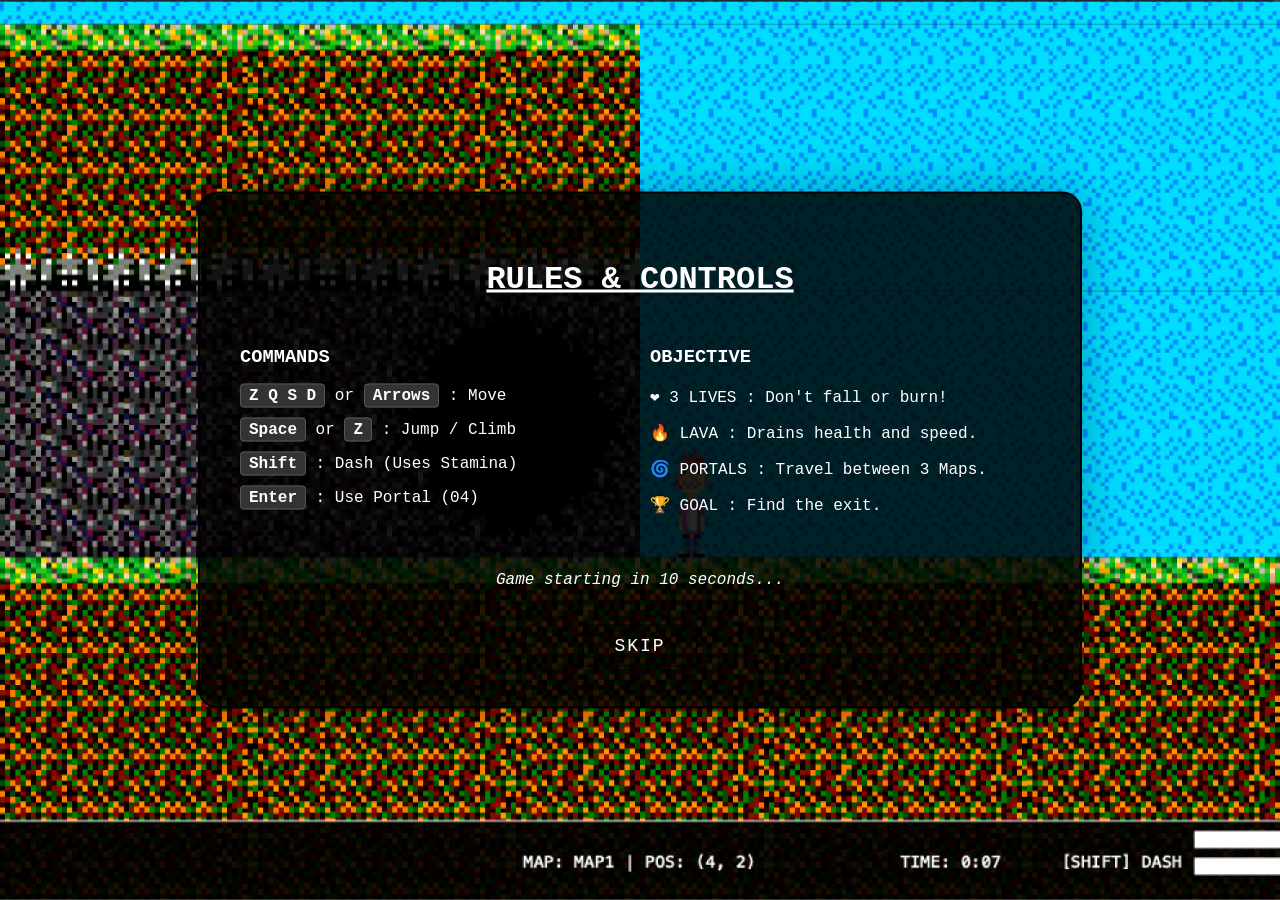
==== rules.html @ 30462f9b "/add" ====
<!DOCTYPE html>
<html lang="fr">
<head>
    <meta charset="UTF-8">
    <meta name="viewport" content="width=device-width, initial-scale=1.0">
    <title>Rules - Underworlds</title>
    <link rel="stylesheet" href="style.css">
    <style>
        .rules-container {
            background: rgba(0, 0, 0, 0.85);
            color: #ffffff;
            padding: 40px;
            border: 2px solid #000000;
            border-radius: 20px;
            max-width: 800px;
            width: 90%;
            position: absolute;
            top: 50%;
            left: 50%;
            transform: translate(-50%, -50%);
            text-align: center;
            box-shadow: 0 0 50px rgba(0, 0, 0, 0.3);
        }
        h2 { font-size: 32px; margin-bottom: 20px; text-decoration: underline; }
        .grid { display: grid; grid-template-columns: 1fr 1fr; gap: 20px; text-align: left; margin-top: 30px; }
        .key { color: #fff; font-weight: bold; background: #333; padding: 2px 8px; border-radius: 4px; border: 1px solid #555; }
        .timer-bar {
            height: 5px;
            background: #ffffff;
            width: 100%;
            position: absolute;
            bottom: 0;
            left: 0;
            animation: countdown 10000s linear forwards;
        }
        @keyframes countdown {
            from { width: 100%; }
            to { width: 0%; }
        }
        .skip-button {
            margin-top: 20px;
            font-size: 18px;
            padding: 10px 30px;
            background: rgba(0, 0, 0, 0.1);
            border: 1px solid #000000;
            color: #ffffff;
            cursor: pointer;
            transition: all 0.2s ease;
            letter-spacing: 2px;
        }
        .skip-button:hover {
            background: #ffffff;
            color: #000;
        }
    </style>
</head>
<body id="home">
    <div class="rules-container">
        <h2>RULES & CONTROLS</h2>
        
        <div class="grid">
            <div>
                <h3>COMMANDS</h3>
                <p><span class="key">Z Q S D</span> or <span class="key">Arrows</span> : Move</p>
                <p><span class="key">Space</span> or <span class="key">Z</span> : Jump / Climb</p>
                <p><span class="key">Shift</span> : Dash (Uses Stamina)</p>
                <p><span class="key">Enter</span> : Use Portal (04)</p>
            </div>
            <div>
                <h3>OBJECTIVE</h3>
                <p>❤ 3 LIVES : Don't fall or burn!</p>
                <p>🔥 LAVA : Drains health and speed.</p>
                <p>🌀 PORTALS : Travel between 3 Maps.</p>
                <p>🏆 GOAL : Find the exit.</p>
            </div>
        </div>

        <p style="margin-top: 40px; font-style: italic;">Game starting in 10 seconds...</p>
        <button class="skip-button" onclick="window.location.href='gameworld.html'">SKIP</button>
        <div class="timer-bar"></div>
    </div>

    <script>
        setTimeout(() => {
            window.location.href = 'gameworld.html';
        }, 10000);
    </script>
</body>
</html>
---- style.css ----
body {
    margin: 0;
    padding: 0;
    background: #000;
    font-family: 'Courier New', Courier, monospace;
    overflow: hidden;
}

#home {
    background: url('assets/HOME/1.png') no-repeat center center fixed;
    background-size: cover;
    height: 100vh;
    width: 100vw;
}

.center {
    display: block;
    margin-left: auto;
    margin-right: auto;
    text-align: center;
    color: white;
    text-shadow: 2px 2px 10px rgba(0,0,0,0.8);
    position: relative;
    top: 10%;
}

.menu {
    display: flex;
    justify-content: center;
    align-items: center;
    position: absolute;
    top: 50%;
    left: 50%;
    transform: translate(-50%, -50%);
}

button {
    color: white;
    background: rgba(0, 0, 0, 1);
    border: 2px solid #000000;
    padding: 20px 60px;
    font-size: 40px;
    border-radius: 0px;
    cursor: pointer;
    transition: all 0.3s ease;
    font-family: 'Courier New', Courier, monospace;
    letter-spacing: 5px;
}

button:hover {
    background: #ffffff;
    color: rgb(0, 0, 0);
    box-shadow: 0 0 20px #000000;
}

.buttontext {
    animation: pulseMove 2s ease-in-out infinite;
}

@keyframes pulseMove {
    0% { transform: scale(1); }
    50% { transform: scale(1.1); box-shadow: 0 0 30px #ffffff; }
    100% { transform: scale(1); }
}
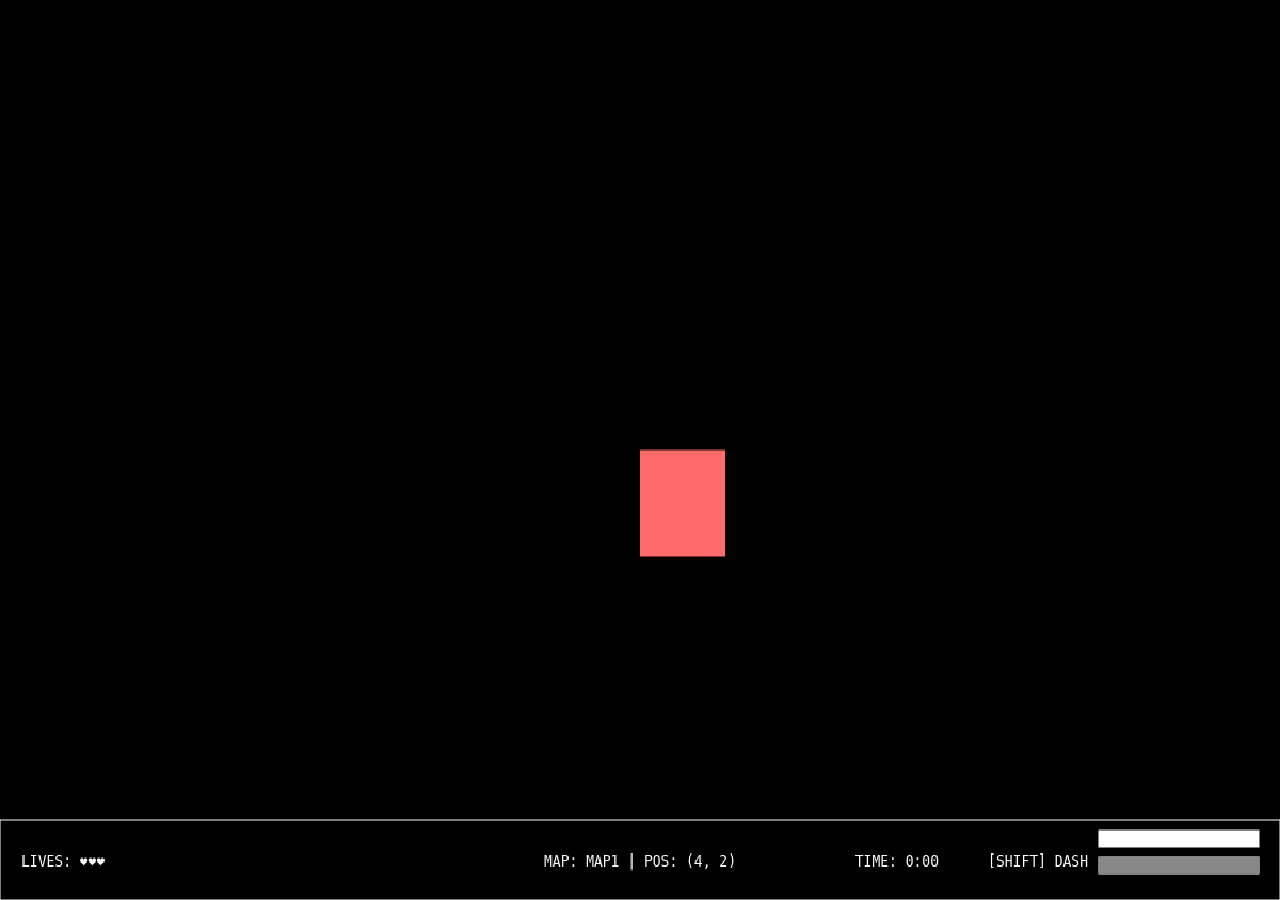
==== commit 115c95ab: "/Add" ====
--- a/rules.html
+++ b/rules.html
@@ -31,7 +31,7 @@
             position: absolute;
             bottom: 0;
             left: 0;
-            animation: countdown 10000s linear forwards;
+            animation: countdown 10s linear forwards;
         }
         @keyframes countdown {
             from { width: 100%; }
@@ -83,7 +83,7 @@
     <script>
         setTimeout(() => {
             window.location.href = 'gameworld.html';
-        }, 10000);
+        }, 10);
     </script>
 </body>
 </html>
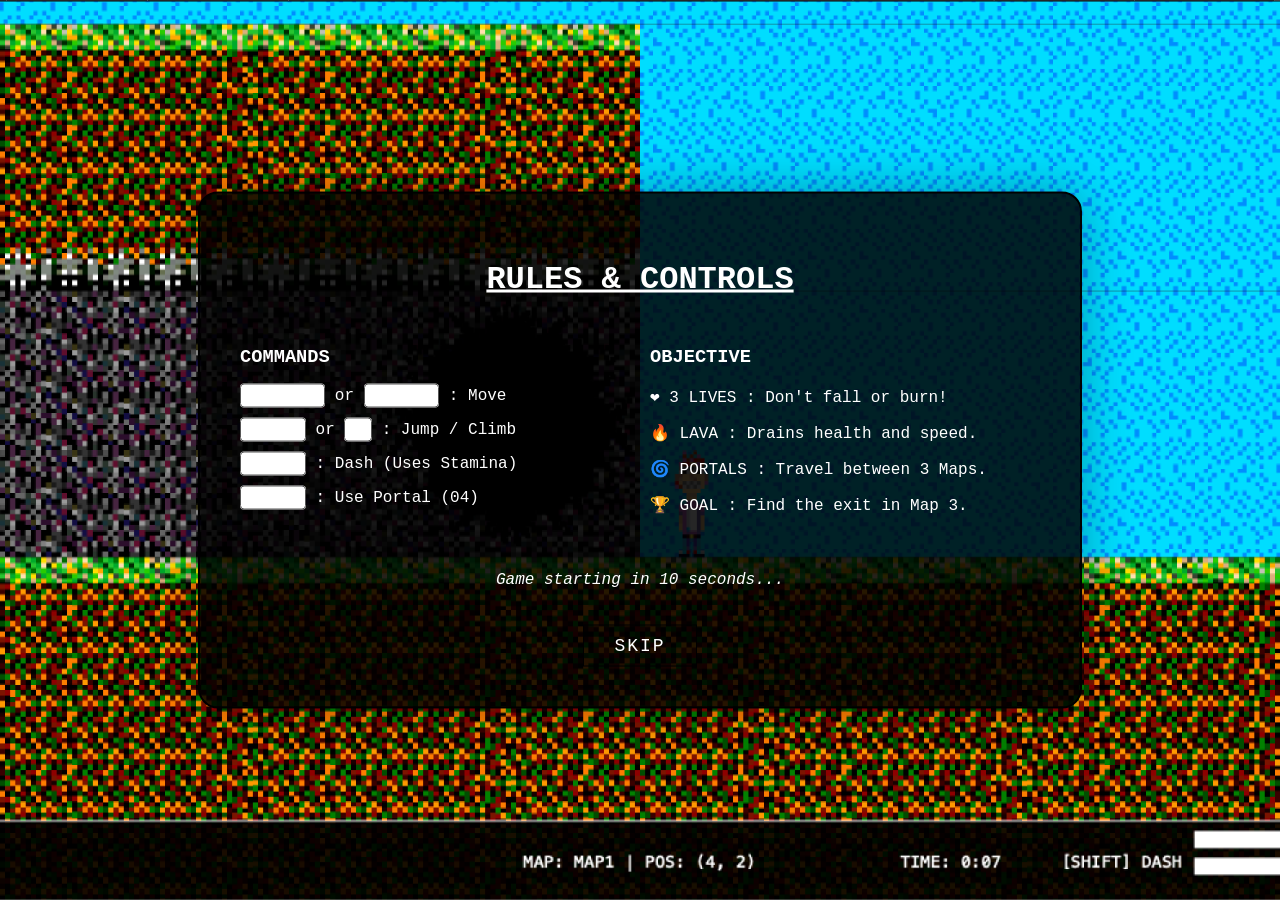
==== commit 037d8332: "/push" ====
--- a/rules.html
+++ b/rules.html
@@ -23,7 +23,7 @@
         }
         h2 { font-size: 32px; margin-bottom: 20px; text-decoration: underline; }
         .grid { display: grid; grid-template-columns: 1fr 1fr; gap: 20px; text-align: left; margin-top: 30px; }
-        .key { color: #fff; font-weight: bold; background: #333; padding: 2px 8px; border-radius: 4px; border: 1px solid #555; }
+        .key { color: #fff; font-weight: bold; background: #ffffff; padding: 2px 8px; border-radius: 4px; border: 1px solid #555; }
         .timer-bar {
             height: 5px;
             background: #ffffff;
@@ -52,12 +52,12 @@
             background: #ffffff;
             color: #000;
         }
-    </style>
-</head>
-<body id="home">
-    <div class="rules-container">
+        </style>
+        </head>
+        <body id="home">
+        <div class="rules-container">
         <h2>RULES & CONTROLS</h2>
-        
+
         <div class="grid">
             <div>
                 <h3>COMMANDS</h3>
@@ -71,19 +71,19 @@
                 <p>❤ 3 LIVES : Don't fall or burn!</p>
                 <p>🔥 LAVA : Drains health and speed.</p>
                 <p>🌀 PORTALS : Travel between 3 Maps.</p>
-                <p>🏆 GOAL : Find the exit.</p>
+                <p>🏆 GOAL : Find the exit in Map 3.</p>
             </div>
         </div>
 
         <p style="margin-top: 40px; font-style: italic;">Game starting in 10 seconds...</p>
         <button class="skip-button" onclick="window.location.href='gameworld.html'">SKIP</button>
         <div class="timer-bar"></div>
-    </div>
+        </div>
 
-    <script>
+        <script>
         setTimeout(() => {
             window.location.href = 'gameworld.html';
-        }, 10);
-    </script>
+        }, 10000);
+        </script>
 </body>
 </html>
